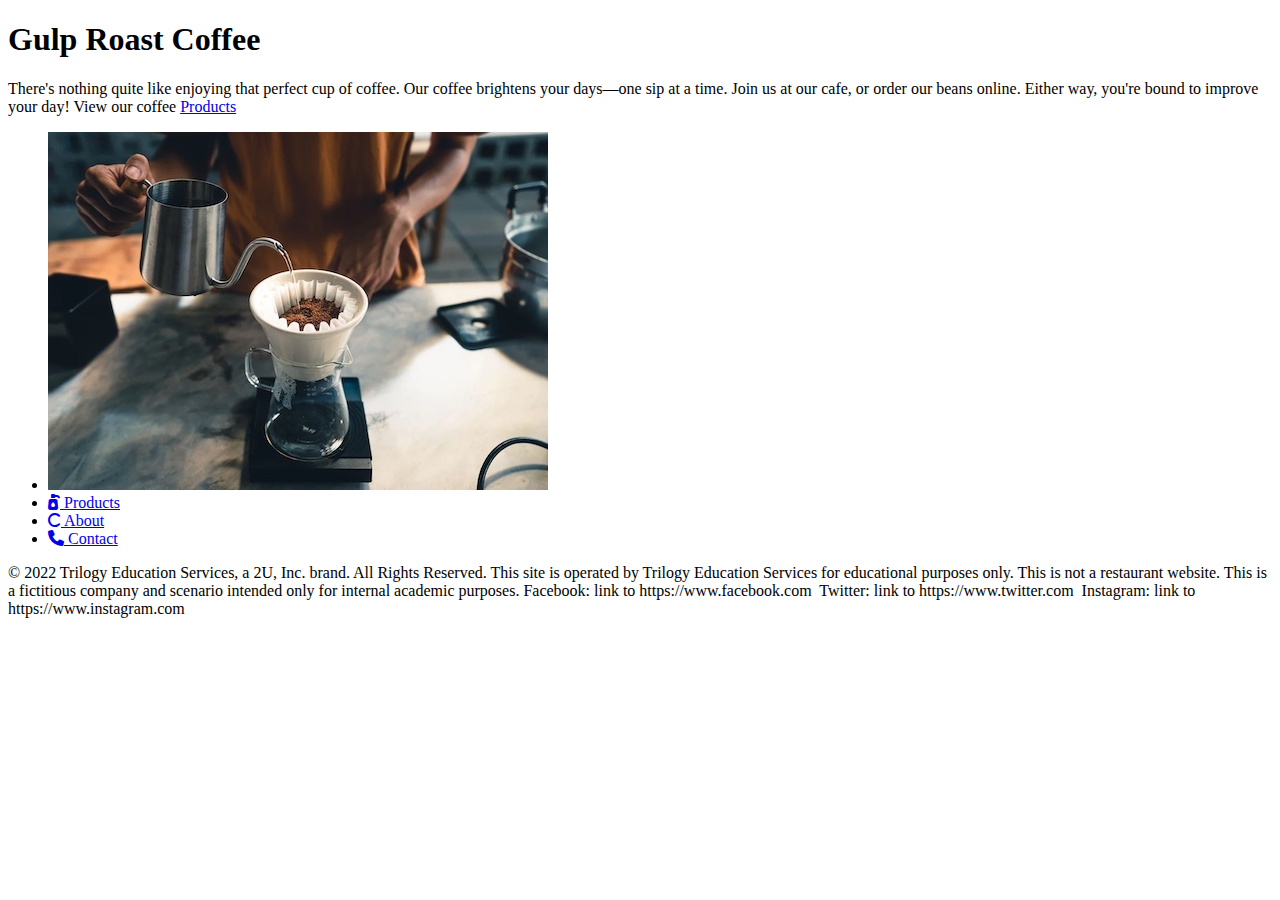
==== index.html @ f1f8d0c3 "intial post" ====
<!DOCTYPE html>
<html lang="en">
<head>
    <meta charset="UTF-8">
    <meta http-equiv="X-UA-Compatible" content="IE=edge">
    <meta name="viewport" content="width=device-width, initial-scale=1.0">
    <title>Gulp Roast Coffee</title>
</head>
<body>
  <link rel="preconnect" href="https://fonts.googleapis.com">
<link rel="preconnect" href="https://fonts.gstatic.com" crossorigin>
<link href="https://fonts.googleapis.com/css2?family=Cormorant+Garamond:wght@700&family=Josefin+Sans&display=swap" rel="stylesheet">
<link rel="stylesheet" href="https://cdnjs.cloudflare.com/ajax/libs/font-awesome/6.0.0/css/all.min.css" integrity="sha512-9usAa10IRO0HhonpyAIVpjrylPvoDwiPUiKdWk5t3PyolY1cOd4DSE0Ga+ri4AuTroPR5aQvXU9xC6qOPnzFeg==" crossorigin="anonymous" referrerpolicy="no-referrer" />
<link rel="stylesheet" href="css.css" />
<header>
    <div class="bkgd">
        <section class="products">
          <h1>Gulp Roast Coffee</h1>
          <p>
            There's nothing quite like enjoying that perfect cup of coffee. 

Our coffee brightens your days—one sip at a time.
Join us at our cafe, or order our beans online. Either way, you're bound to improve your day!
View our coffee <a href="products.html">Products</a>

          </p>
          
  <nav>
    <ul>
      <li class="logo">
        <a href="#">
          <img src="media/gulp-pouring-coffee-horizontal.jpg" alt="Pouring Gulp Roast Coffee. Click for home." /></a>
      </li>
      <li>
        <a href="#"><span aria-hidden="true" class="fa-solid fa-pump-soap"></span>
          Products</a>
      </li>
      <li>
        <a href="#"><span aria-hidden="true" class="fa-solid fa-c"></span> About</a>
      </li>
      <li>
        <a href="#"><span aria-hidden="true" class="fa-solid fa-phone"></span>
          Contact</a>
      </li>
    </ul>
  </nav>
</header>
<footer>
    © 2022 Trilogy Education Services, a 2U, Inc. brand. All Rights Reserved.

This site is operated by Trilogy Education Services for educational  purposes only. This is not a restaurant website. This is a fictitious company and scenario intended only for internal academic purposes.

Facebook: link to https://www.facebook.com <a href="#"><span aria-hidden="true" i class="fa-brands fa-square-facebook"></span></a>
Twitter: link to https://www.twitter.com <a href="#"><span aria-hidden="true" i class="fa-brands fa-square-twitter"></span></a>
Instagram: link to https://www.instagram.com <a href="#"><span aria-hidden="true" i class="fa-brands fa-square-instagram"></span></a>
</footer>
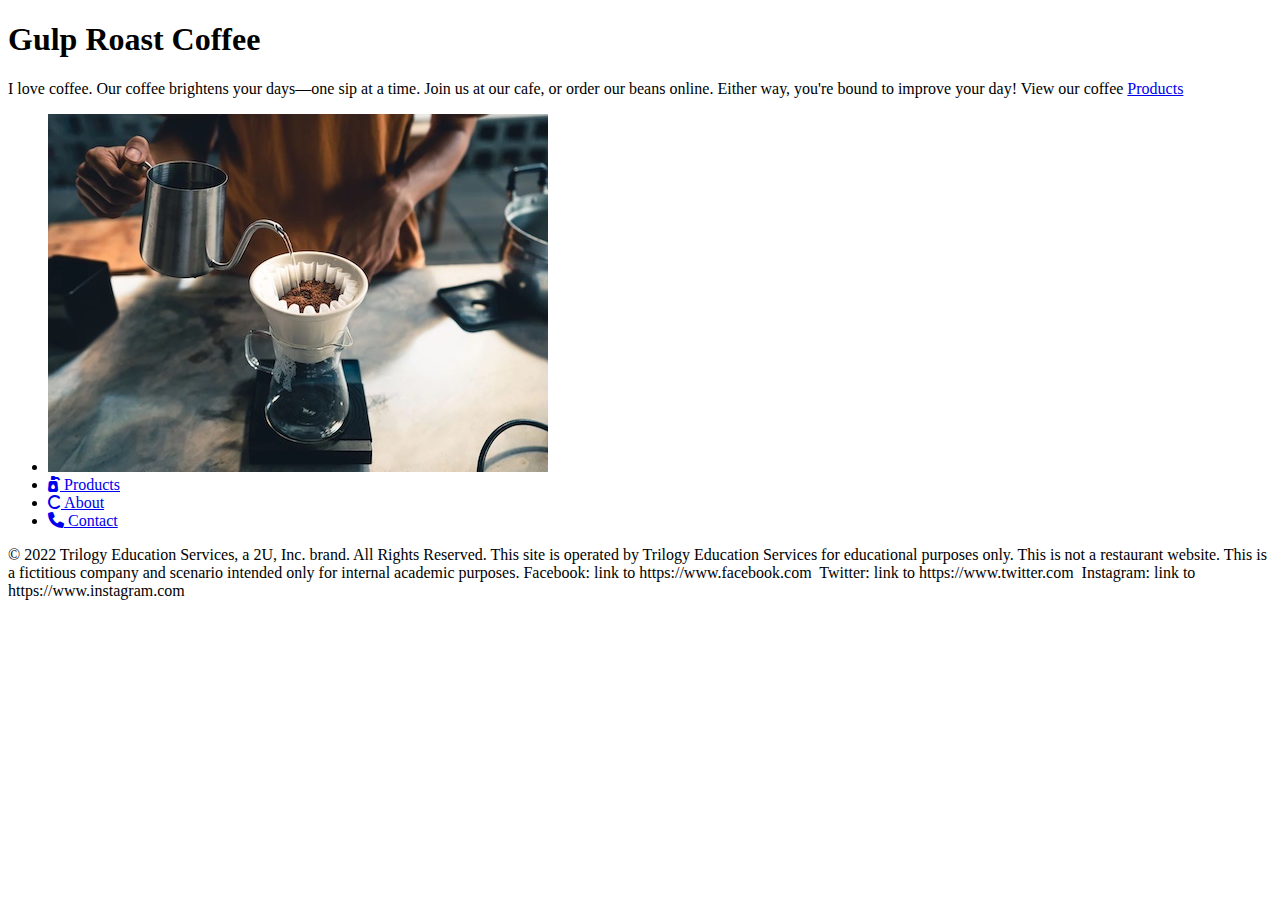
==== commit a5286a33: "love coffee" ====
--- a/index.html
+++ b/index.html
@@ -17,7 +17,7 @@
         <section class="products">
           <h1>Gulp Roast Coffee</h1>
           <p>
-            There's nothing quite like enjoying that perfect cup of coffee. 
+            I love coffee.
 
 Our coffee brightens your days—one sip at a time.
 Join us at our cafe, or order our beans online. Either way, you're bound to improve your day!
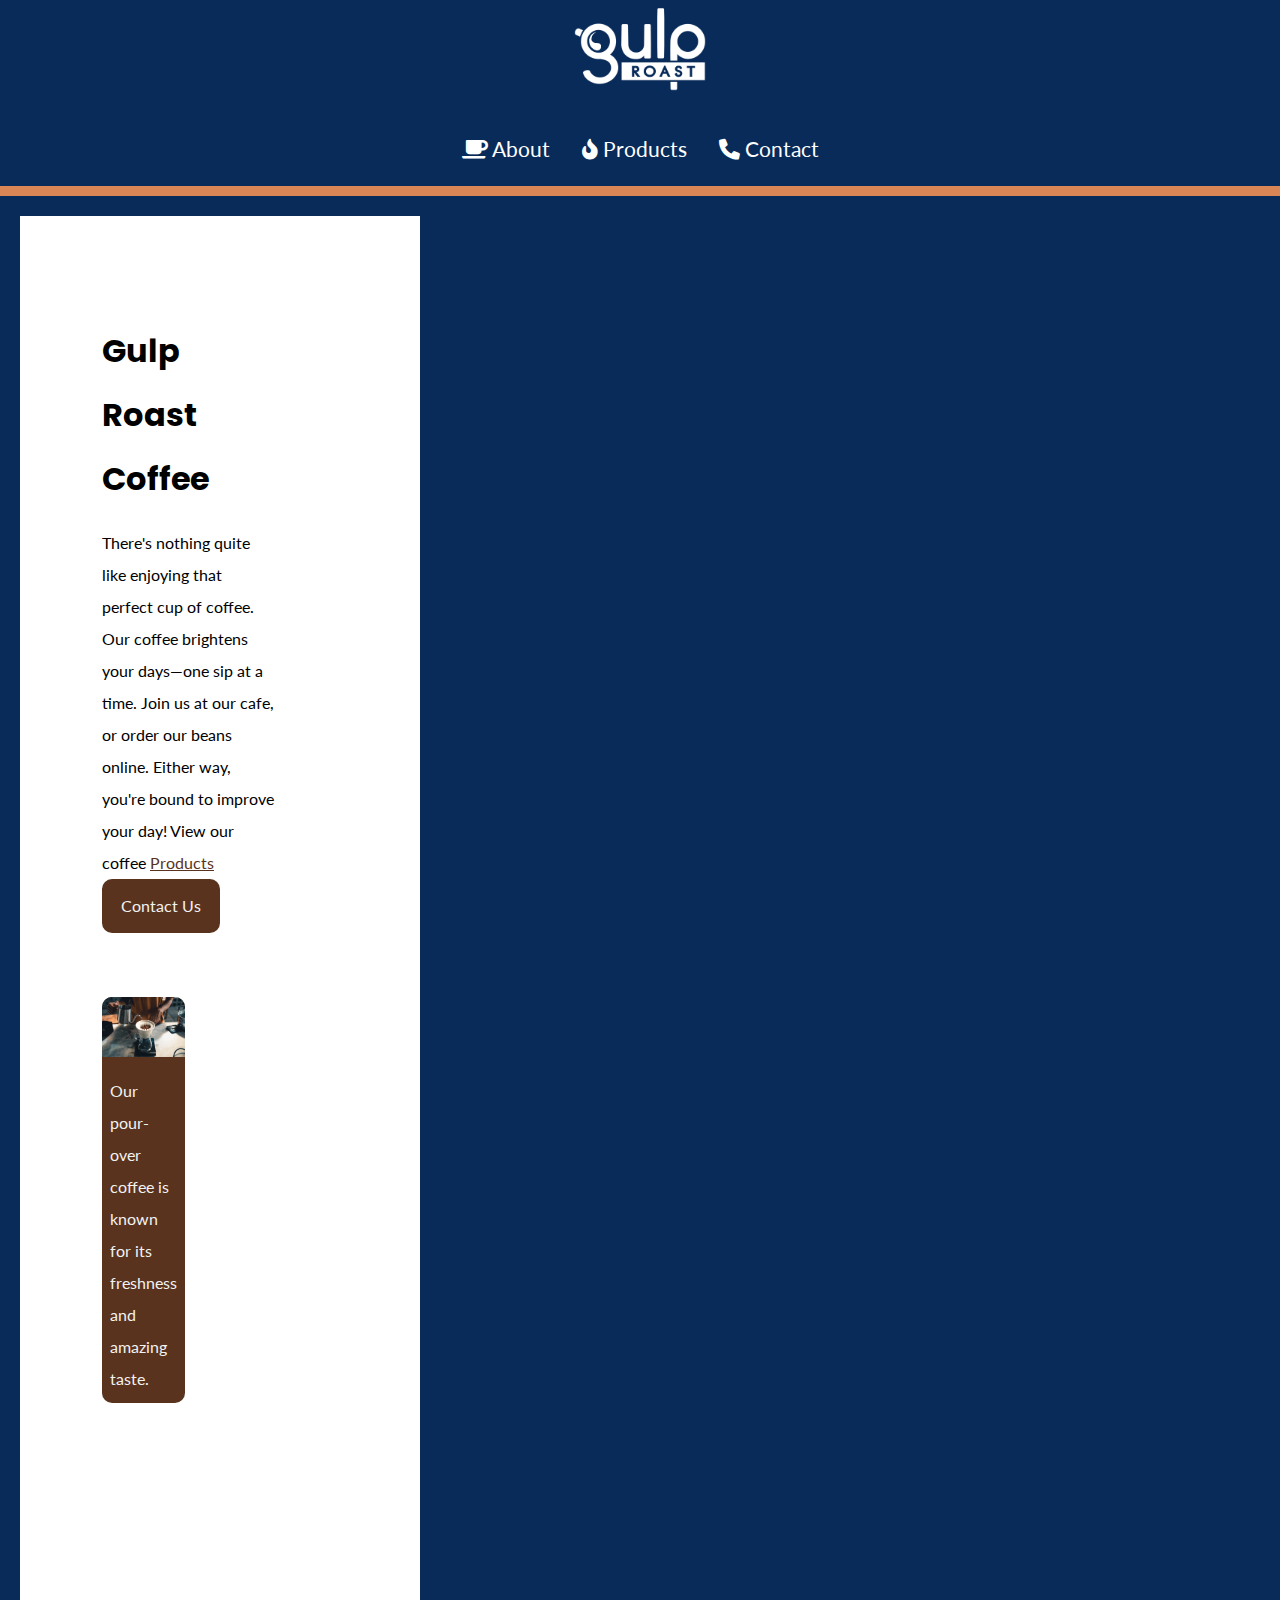
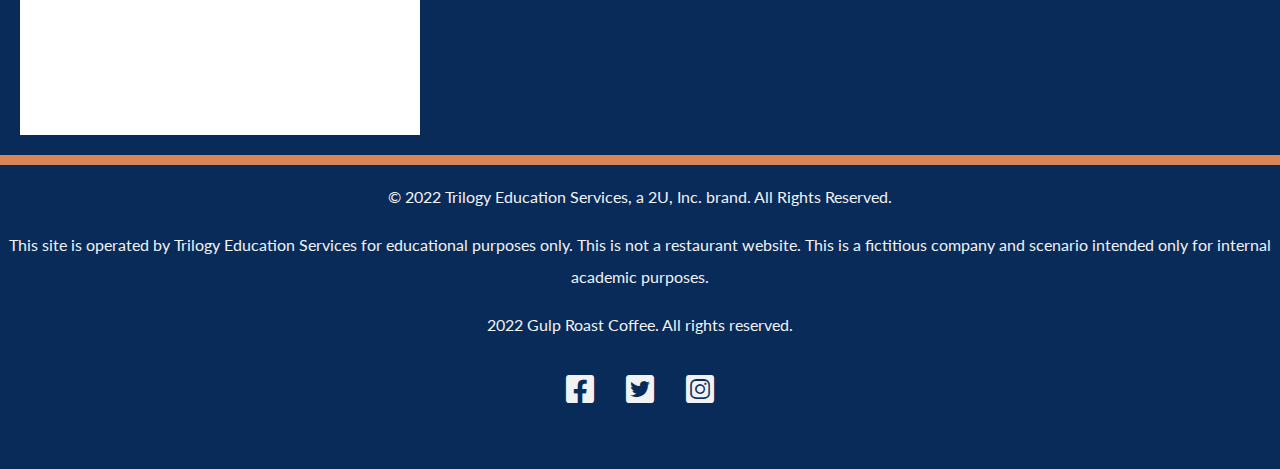
==== commit 258b3451: "more work" ====
--- a/index.html
+++ b/index.html
@@ -5,52 +5,72 @@
     <meta http-equiv="X-UA-Compatible" content="IE=edge">
     <meta name="viewport" content="width=device-width, initial-scale=1.0">
     <title>Gulp Roast Coffee</title>
+  
 </head>
 <body>
   <link rel="preconnect" href="https://fonts.googleapis.com">
 <link rel="preconnect" href="https://fonts.gstatic.com" crossorigin>
-<link href="https://fonts.googleapis.com/css2?family=Cormorant+Garamond:wght@700&family=Josefin+Sans&display=swap" rel="stylesheet">
+<link href="https://fonts.googleapis.com/css2?family=Lato&family=Poppins:wght@700&display=swap" rel="stylesheet">
 <link rel="stylesheet" href="https://cdnjs.cloudflare.com/ajax/libs/font-awesome/6.0.0/css/all.min.css" integrity="sha512-9usAa10IRO0HhonpyAIVpjrylPvoDwiPUiKdWk5t3PyolY1cOd4DSE0Ga+ri4AuTroPR5aQvXU9xC6qOPnzFeg==" crossorigin="anonymous" referrerpolicy="no-referrer" />
-<link rel="stylesheet" href="css.css" />
-<header>
-    <div class="bkgd">
-        <section class="products">
-          <h1>Gulp Roast Coffee</h1>
-          <p>
-            I love coffee.
+<link rel="stylesheet" href="style.css" />
 
-Our coffee brightens your days—one sip at a time.
-Join us at our cafe, or order our beans online. Either way, you're bound to improve your day!
-View our coffee <a href="products.html">Products</a>
+  <!-- main display of web page -->
+  <header>
+    <nav>
+      <ul>
+        <li class="logo"><a href="https://github.com/ChandaAshley/gulp-roast-coffee.git"><img src="media/gulp-logo-light.png" alt="Gulp Roast. Click for home." /></a></li>
+        <li><a href="https://github.com/ChandaAshley/gulp-roast-coffee"><span aria-hidden="true" class="fa-solid fa-mug-saucer"></span> About</a></li>
+        <li><a href="https://github.com/ChandaAshley/gulp-roast-coffee"><span aria-hidden="true" class="fa-solid fa-fire-flame-curved"></span> Products</a></li>
+        <li><a href="https://github.com/ChandaAshley/gulp-roast-coffee"><span aria-hidden="true" class="fa-solid fa-phone"></span> Contact</a></li>
+      </ul>
+    </nav>
+  </header>
+  <div class="main-bkgd">
+    <section class="main">
+      <article>
+        <h1>Gulp Roast Coffee</h1>
+        <p>There's nothing quite like enjoying that perfect cup of coffee. 
 
-          </p>
-          
-  <nav>
-    <ul>
-      <li class="logo">
-        <a href="#">
-          <img src="media/gulp-pouring-coffee-horizontal.jpg" alt="Pouring Gulp Roast Coffee. Click for home." /></a>
-      </li>
-      <li>
-        <a href="#"><span aria-hidden="true" class="fa-solid fa-pump-soap"></span>
-          Products</a>
-      </li>
-      <li>
-        <a href="#"><span aria-hidden="true" class="fa-solid fa-c"></span> About</a>
-      </li>
-      <li>
-        <a href="#"><span aria-hidden="true" class="fa-solid fa-phone"></span>
-          Contact</a>
-      </li>
-    </ul>
-  </nav>
-</header>
-<footer>
-    © 2022 Trilogy Education Services, a 2U, Inc. brand. All Rights Reserved.
-
-This site is operated by Trilogy Education Services for educational  purposes only. This is not a restaurant website. This is a fictitious company and scenario intended only for internal academic purposes.
-
-Facebook: link to https://www.facebook.com <a href="#"><span aria-hidden="true" i class="fa-brands fa-square-facebook"></span></a>
-Twitter: link to https://www.twitter.com <a href="#"><span aria-hidden="true" i class="fa-brands fa-square-twitter"></span></a>
-Instagram: link to https://www.instagram.com <a href="#"><span aria-hidden="true" i class="fa-brands fa-square-instagram"></span></a>
-</footer>
+          Our coffee brightens your days—one sip at a time.
+          Join us at our cafe, or order our beans online. Either way, you're bound to improve your day!
+          View our coffee <a href="https://github.com/ChandaAshley/gulp-roast-coffee">Products</a>
+  
+        <a class="button" href="https://github.com/ChandaAshley/gulp-roast-coffee">Contact Us</a>
+      </article>
+      
+        </p>
+      <figure>
+        <img src="media/gulp-pouring-coffee-horizontal.jpg" alt="Making pour-over coffee at our shop." />
+        <figcaption>Our pour-over coffee is known for its freshness and amazing taste.</figcaption>
+      </figure>
+    </section>
+  </div>
+ 
+  
+  <footer>
+    <p> © 2022 Trilogy Education Services, a 2U, Inc. brand. All Rights Reserved.</p>
+ 
+ <p>This site is operated by Trilogy Education Services for educational  purposes only. This is not a restaurant website. This is a fictitious company and scenario intended only for internal academic purposes.</p>
+ 
+     <p>2022 Gulp Roast Coffee. All rights reserved.</p>
+     <ul>
+       <li>
+         <a href="https://facebook.com" target="_blank">
+           <span aria-hidden="true" class="fa-brands fa-facebook-square"></span>
+           <span class="sr-only">Facebook</span>
+         </a>
+       </li>
+       <li>
+         <a href="https://twitter.com" target="_blank">
+           <span aria-hidden="true" class="fa-brands fa-twitter-square"></span>
+           <span class="sr-only">Twitter</span>
+         </a>
+       </li>
+       <li>
+         <a href="https://instagram.com" target="_blank">
+           <span aria-hidden="true" class="fa-brands fa-instagram-square"></span>
+           <span class="sr-only">Instagram</span>
+         </a>
+       </li>
+     </ul>
+   </footer>--- a/style.css
+++ b/style.css
@@ -0,0 +1,157 @@
+body {
+    background-color: #082B59;
+    margin: 0;
+    padding: 0;
+    font-family: 'Lato', sans-serif;
+    line-height: 2;
+    min-width: 600px;
+
+div {
+    width: 300px;
+    border: 15px;
+    padding: 50px;
+    margin: 20px;
+    }
+ 
+  }
+  h1, h2, h3 {
+    font-family: 'Poppins', sans-serif;
+  }
+  h1 {
+    font-size: 2rem;
+    margin-bottom: 0;
+  }
+  /* make images flexible */
+  img {
+    max-width: 100%;
+  }
+  a {
+    color: #59331d;
+  }
+  a:hover {
+    text-decoration: none;
+  }
+  header {
+    border-bottom: 10px solid #d98555;
+  }
+  /* navbar styling */
+  nav ul {
+    padding: 0;
+    margin: 0;
+    list-style-type: none;
+    display: flex;
+    flex-flow: row wrap;
+    justify-content: center;
+  }
+  nav li {
+    margin: 0 1rem 1rem 1rem;
+    font-size: 1.3rem;
+  }
+  /* max width on the image in pixels */
+  nav .logo img {
+    max-width: 150px;
+  }
+  /* flex basis on the image container, li */
+  nav .logo {
+    flex-basis: 100%;
+    text-align: center;
+  }
+  nav a {
+    color: white;
+    text-decoration: none;
+    display: block;
+  }
+  nav a:hover {
+    color: #d98555;
+  }
+  /* establishes a white background */
+  .main-bkgd {
+    background: #ffffff url(https://assets.codepen.io/6306176/gulp-bean-bkgd.jpg) repeat-x bottom;
+    padding-bottom: 300px;
+  }
+  /* sits inside of the white background, centered */
+  .main {
+    max-width: 1200px;
+    margin: 0 auto;
+    padding: 2rem;
+    display: flex;
+    flex-flow: row wrap;
+    justify-content: space-between;
+  }
+  article {
+    flex-basis: 73%;
+  }
+  figure {
+    margin: 3rem 0 0 0;
+    flex-basis: 25%;
+    background-color: #59331d;
+    border-radius: 10px;
+  }
+  figure img {
+    border-top-left-radius: 10px;
+    border-top-right-radius: 10px;
+  }
+  figcaption {
+    color: #f2f2f2;
+    padding: 0.5rem;
+  }
+  .button {
+    display: inline-block;
+    background-color: #59331D;
+    border-radius: 10px;
+    padding: 0.5rem 1rem;
+    margin: 0;
+    color: #f2f2f2;
+    text-decoration: none;
+    border: 3px solid #59331d;
+  }
+  .button:hover {
+    background-color: #f2f2f2;
+    color: #59331d;
+
+    /* Styles for all screen sizes */
+.container {
+    display: flex;
+    flex-wrap: wrap;
+  }
+  
+  .box {
+    flex: 1;
+    padding: 20px;
+    text-align: center;
+  }
+  
+  /* Styles for screens smaller than 768px (medium screens) */
+  @media screen and (max-width: 767px) {
+    .box {
+      flex-basis: 50%;
+    }
+  }
+  
+  /* Styles for screens larger than 768px (large screens) */
+  @media screen and (min-width: 768px) {
+    .box {
+      flex-basis: 33.33%;
+    }
+  }
+  
+  }
+  footer {
+    color: #f2f2f2;
+    text-align: center;
+    border-top: 10px solid #d98555;
+  }
+  footer ul {
+    list-style-type: none;
+    padding: 0;
+    margin: 0;
+    display: flex;
+    flex-flow: row wrap;
+    justify-content: center;
+  }
+  footer a {
+    color: #f2f2f2;
+    font-size: 2rem;
+    display: block;
+    margin: 0 1rem 3rem 1rem;
+  }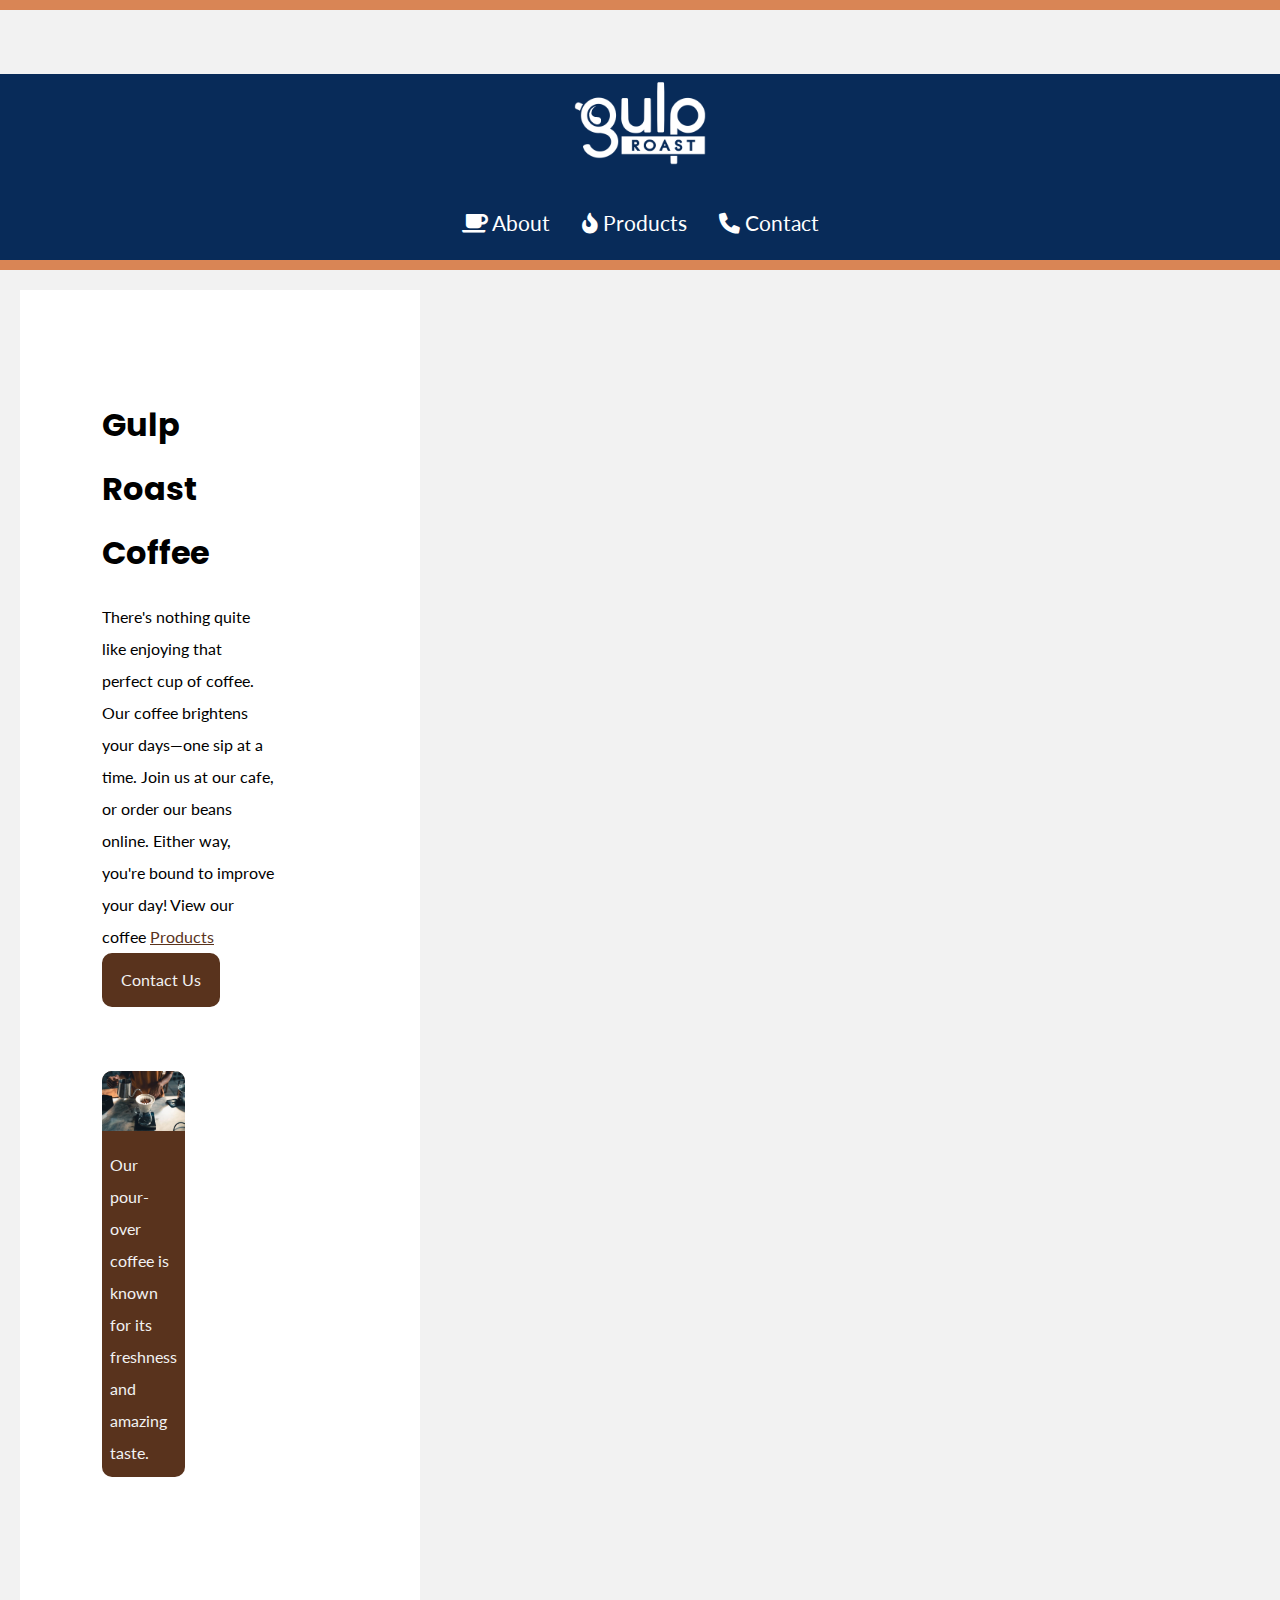
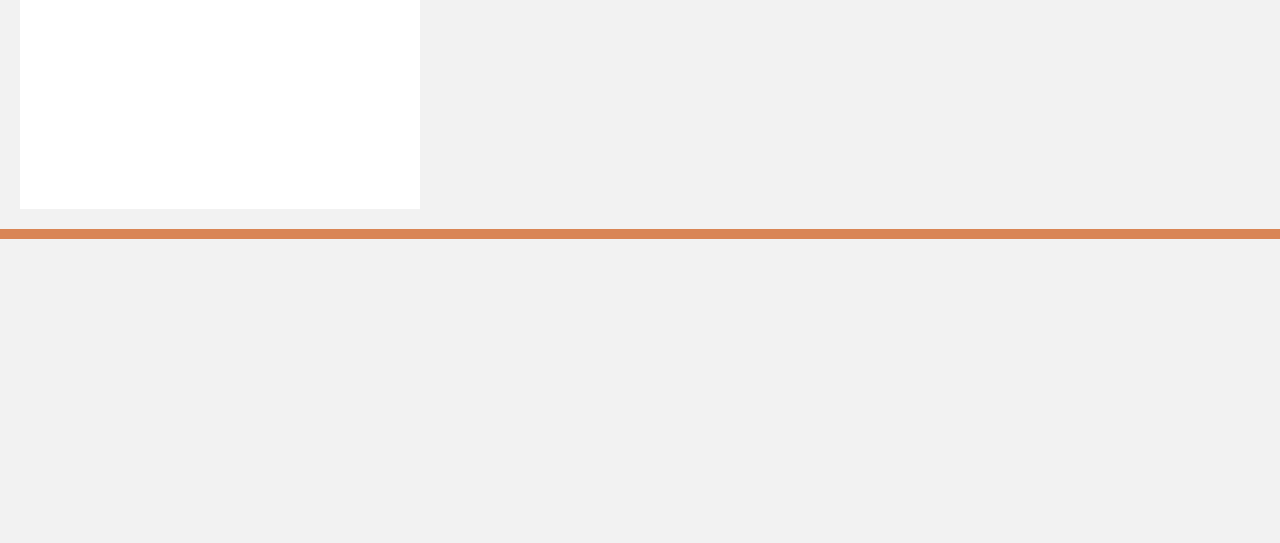
==== commit 37fa8ebd: "last edit" ====
--- a/index.html
+++ b/index.html
@@ -5,6 +5,17 @@
     <meta http-equiv="X-UA-Compatible" content="IE=edge">
     <meta name="viewport" content="width=device-width, initial-scale=1.0">
     <title>Gulp Roast Coffee</title>
+	<title>Gulp Roast Coffee - Contact</title>
+	<link rel="stylesheet" type="text/css" href="style.css">
+</head>
+<body>
+
+	<footer class="site-footer">
+		<p>&copy; Gulp Roast Coffee</p>
+	</footer>
+</body>
+</html>
+
   
 </head>
 <body>
@@ -13,6 +24,7 @@
 <link href="https://fonts.googleapis.com/css2?family=Lato&family=Poppins:wght@700&display=swap" rel="stylesheet">
 <link rel="stylesheet" href="https://cdnjs.cloudflare.com/ajax/libs/font-awesome/6.0.0/css/all.min.css" integrity="sha512-9usAa10IRO0HhonpyAIVpjrylPvoDwiPUiKdWk5t3PyolY1cOd4DSE0Ga+ri4AuTroPR5aQvXU9xC6qOPnzFeg==" crossorigin="anonymous" referrerpolicy="no-referrer" />
 <link rel="stylesheet" href="style.css" />
+
 
   <!-- main display of web page -->
   <header>
@@ -53,6 +65,7 @@
  <p>This site is operated by Trilogy Education Services for educational  purposes only. This is not a restaurant website. This is a fictitious company and scenario intended only for internal academic purposes.</p>
  
      <p>2022 Gulp Roast Coffee. All rights reserved.</p>
+     
      <ul>
        <li>
          <a href="https://facebook.com" target="_blank">
--- a/style.css
+++ b/style.css
@@ -1,5 +1,9 @@
+
+header {
+    background-color: #082B59 
+}
 body {
-    background-color: #082B59;
+    background-color: #f2f2f2;
     margin: 0;
     padding: 0;
     font-family: 'Lato', sans-serif;
@@ -66,7 +70,7 @@
   }
   /* establishes a white background */
   .main-bkgd {
-    background: #ffffff url(https://assets.codepen.io/6306176/gulp-bean-bkgd.jpg) repeat-x bottom;
+    background: #ffffff url(https://github.com/ChandaAshley/gulp-bottom-beans.git) repeat-x bottom;
     padding-bottom: 300px;
   }
   /* sits inside of the white background, centered */
@@ -140,6 +144,7 @@
     color: #f2f2f2;
     text-align: center;
     border-top: 10px solid #d98555;
+    
   }
   footer ul {
     list-style-type: none;
--- a/style.css
+++ b/style.css
@@ -1,5 +1,9 @@
+
+header {
+    background-color: #082B59 
+}
 body {
-    background-color: #082B59;
+    background-color: #f2f2f2;
     margin: 0;
     padding: 0;
     font-family: 'Lato', sans-serif;
@@ -66,7 +70,7 @@
   }
   /* establishes a white background */
   .main-bkgd {
-    background: #ffffff url(https://assets.codepen.io/6306176/gulp-bean-bkgd.jpg) repeat-x bottom;
+    background: #ffffff url(https://github.com/ChandaAshley/gulp-bottom-beans.git) repeat-x bottom;
     padding-bottom: 300px;
   }
   /* sits inside of the white background, centered */
@@ -140,6 +144,7 @@
     color: #f2f2f2;
     text-align: center;
     border-top: 10px solid #d98555;
+    
   }
   footer ul {
     list-style-type: none;
